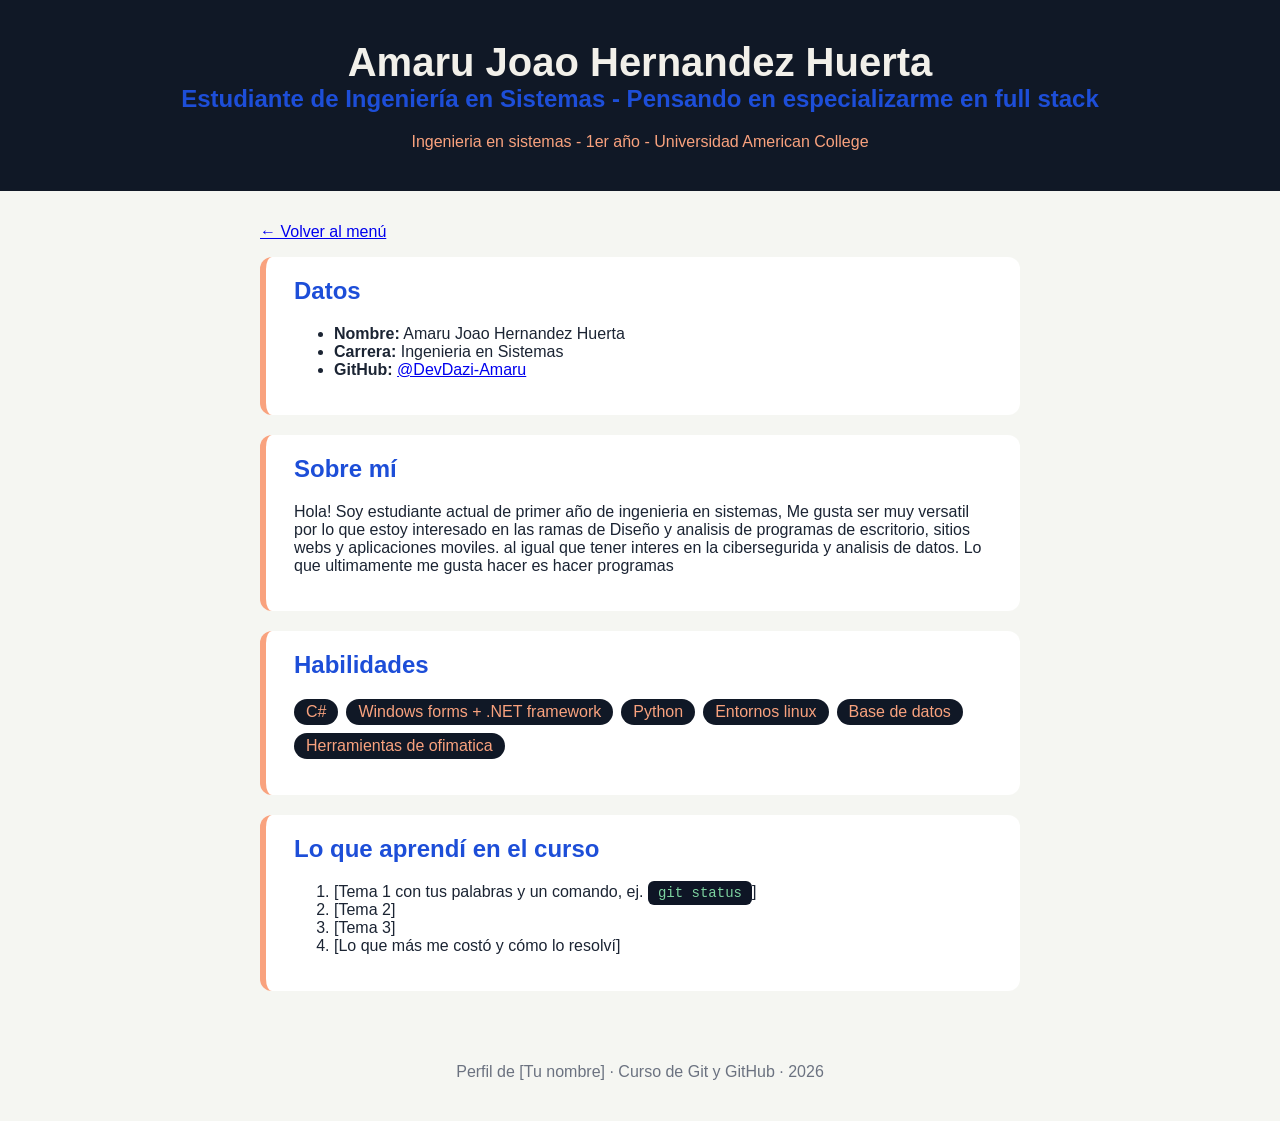
==== estudiantes/amaruhernandez/index.html @ 147267e1 "feat: Añadir seccion de habilidades" ====
<!DOCTYPE html>
<html lang="es">

<head>
    <meta charset="UTF-8">
    <meta name="viewport" content="width=device-width, initial-scale=1">
    <title>Amaru Hernandez</title>
    <link rel="stylesheet" href="../../css/main.css">
    <!-- <link rel="stylesheet" href="estilo.css"> -->
</head>

<body>
    <header>
        <h1>Amaru Joao Hernandez Huerta</h1>
        <h2>Estudiante de Ingeniería en Sistemas - Pensando en especializarme en full stack</h2>
        <p>Ingenieria en sistemas - 1er año - Universidad American College</p>
    </header>
    <main>
        <p><a href="../../">← Volver al menú</a></p>

        <section>
            <h2>Datos</h2>
            <ul>
                <li><strong>Nombre:</strong> Amaru Joao Hernandez Huerta</li>
                <li><strong>Carrera:</strong> Ingenieria en Sistemas</li>
                <li><strong>GitHub:</strong> <a href="https://github.com/DevDazi-Amaru">@DevDazi-Amaru</a></li>
            </ul>
        </section>

        <section>
            <h2>Sobre mí</h2>
            <p>Hola! Soy estudiante actual de primer año de ingenieria en sistemas, Me gusta ser muy versatil por lo que estoy interesado en las ramas de Diseño y analisis de programas de escritorio, sitios webs y aplicaciones moviles. al igual que tener interes en la cibersegurida y analisis de datos. Lo que ultimamente me gusta hacer es hacer programas </p>
        </section>

        <section>
            <h2>Habilidades</h2>
            <ul class="chips">
                <li>C#</li>
                <li>Windows forms + .NET framework</li>
                <li>Python</li>
                <li>Entornos linux</li>
                <li>Base de datos</li>
                <li>Herramientas de ofimatica</li>
            </ul>
        </section>

        <section>
            <h2>Lo que aprendí en el curso</h2>
            <ol>
                <li>[Tema 1 con tus palabras y un comando, ej. <code>git status</code>]</li>
                <li>[Tema 2]</li>
                <li>[Tema 3]</li>
                <li>[Lo que más me costó y cómo lo resolví]</li>
            </ol>
        </section>
    </main>
    <footer>
        <p>Perfil de [Tu nombre] · Curso de Git y GitHub · 2026</p>
    </footer>
</body>

</html>
---- css/main.css ----
body {
    margin: 0;
    font-family: Arial, sans-serif;
    background: #f5f6f2;
    color: #1b2433;
}

header {
    background: #101826;
    color: #f2f0ea;
    padding: 40px 24px;
    text-align: center;
}

header h1 {
    margin: 0;
    font-size: 40px;
}

header p {
    margin: 8px 0 0;
    color: #f9a27e;
}

main {
    max-width: 760px;
    margin: 32px auto;
    padding: 0 16px;
}

section {
    background: #ffffff;
    border-radius: 12px;
    padding: 20px 28px;
    margin-bottom: 20px;
    border-left: 6px solid #f9a27e;
}

h2 {
    color: #1d4ed8;
    margin-top: 0;
}

code {
    background: #0e1525;
    color: #7dd3a0;
    padding: 4px 10px;
    border-radius: 6px;
    font-size: 14px;
}

/* cambios para stash */

footer {
    text-align: center;
    padding: 24px;
    color:
        #6b7280;
}

section:hover {
    box-shadow: 0 6px 18px rgba(0, 0, 0, 0.12);
}

/* menú de perfiles y chips de habilidades */

.menu {
    list-style: none;
    padding: 0;
}

.menu li {
    padding: 10px 0;
    border-bottom: 1px solid #e5e7eb;
}

.menu a {
    font-weight: bold;
    color: #1d4ed8;
}

.menu .pendiente {
    color: #9ca3af;
}

.chips {
    list-style: none;
    padding: 0;
    display: flex;
    flex-wrap: wrap;
    gap: 8px;
}

.chips li {
    background: #101826;
    color: #f9a27e;
    padding: 4px 12px;
    border-radius: 999px;
}
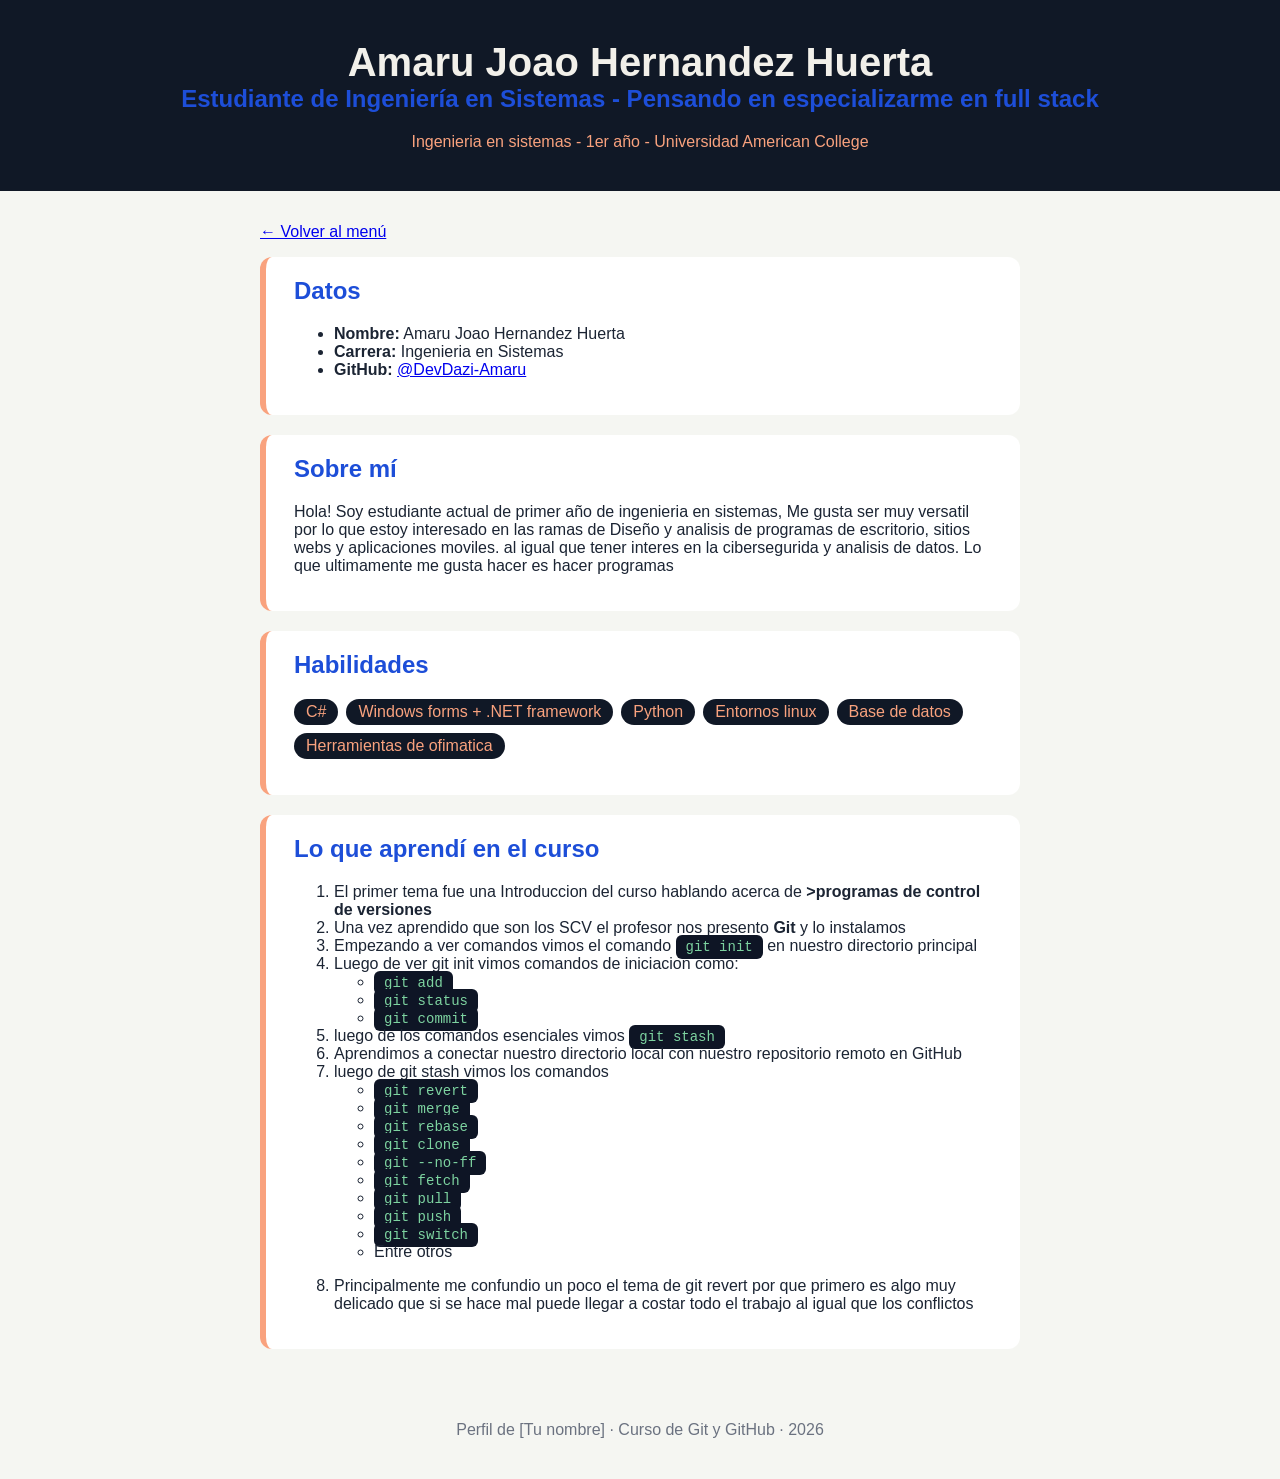
==== commit e337aab8: "feat:Añadir seccion de temas" ====
--- a/estudiantes/amaruhernandez/index.html
+++ b/estudiantes/amaruhernandez/index.html
@@ -29,7 +29,12 @@
 
         <section>
             <h2>Sobre mí</h2>
-            <p>Hola! Soy estudiante actual de primer año de ingenieria en sistemas, Me gusta ser muy versatil por lo que estoy interesado en las ramas de Diseño y analisis de programas de escritorio, sitios webs y aplicaciones moviles. al igual que tener interes en la cibersegurida y analisis de datos. Lo que ultimamente me gusta hacer es hacer programas </p>
+            <p>
+                Hola! Soy estudiante actual de primer año de ingenieria en sistemas, 
+                Me gusta ser muy versatil por lo que estoy interesado en las ramas de Diseño y analisis de programas de escritorio, sitios webs y aplicaciones moviles. 
+                al igual que tener interes en la cibersegurida y analisis de datos. 
+                Lo que ultimamente me gusta hacer es hacer programas 
+            </p>
         </section>
 
         <section>
@@ -47,10 +52,61 @@
         <section>
             <h2>Lo que aprendí en el curso</h2>
             <ol>
-                <li>[Tema 1 con tus palabras y un comando, ej. <code>git status</code>]</li>
-                <li>[Tema 2]</li>
-                <li>[Tema 3]</li>
-                <li>[Lo que más me costó y cómo lo resolví]</li>
+                <li>El primer tema fue una Introduccion del curso hablando acerca de <b>>programas de control de versiones</b> </li>
+                <li>Una vez aprendido que son los SCV el profesor nos presento <b>Git</b> y lo instalamos</li>
+                <li>Empezando a ver comandos vimos el comando <code>git init</code> en nuestro directorio principal</li>
+                <li>
+                    Luego de ver git init vimos comandos de iniciacion como: 
+                    <ul>
+                        <li>
+                            <code>git add</code>
+                        </li>
+                        <li>
+                            <code>git status</code>
+                        </li>
+                        <li>
+                            <code>git commit</code>
+                        </li>
+                    </ul>
+                </li>
+                <li>luego de los comandos esenciales vimos <code>git stash</code></li>
+                <li>Aprendimos a conectar nuestro directorio local con nuestro repositorio remoto en GitHub</li>
+                <li>
+                    luego de git stash vimos los comandos 
+                    <ul>
+                        <li>
+                            <code>git revert</code>
+                        </li>
+                        <li>
+                            <code>git merge</code>
+                        </li>
+                        <li>
+                            <code>git rebase</code>
+                        </li>
+                        <li>
+                            <code>git clone</code>
+                        </li>
+                        <li>
+                            <code>git --no-ff</code>
+                        </li>
+                        <li>
+                            <code>git fetch</code>
+                        </li>
+                        <li>
+                            <code>git pull</code>
+                        </li>
+                        <li>
+                            <code>git push</code>
+                        </li>
+                        <li>
+                            <code>git switch</code>
+                        </li>
+                        <li>
+                            Entre otros
+                        </li>
+                    </ul>
+                </li>
+                <li><p>Principalmente me confundio un poco el tema de git revert por que primero es algo muy delicado que si se hace mal puede llegar a costar todo el trabajo al igual que los conflictos</p></li>
             </ol>
         </section>
     </main>
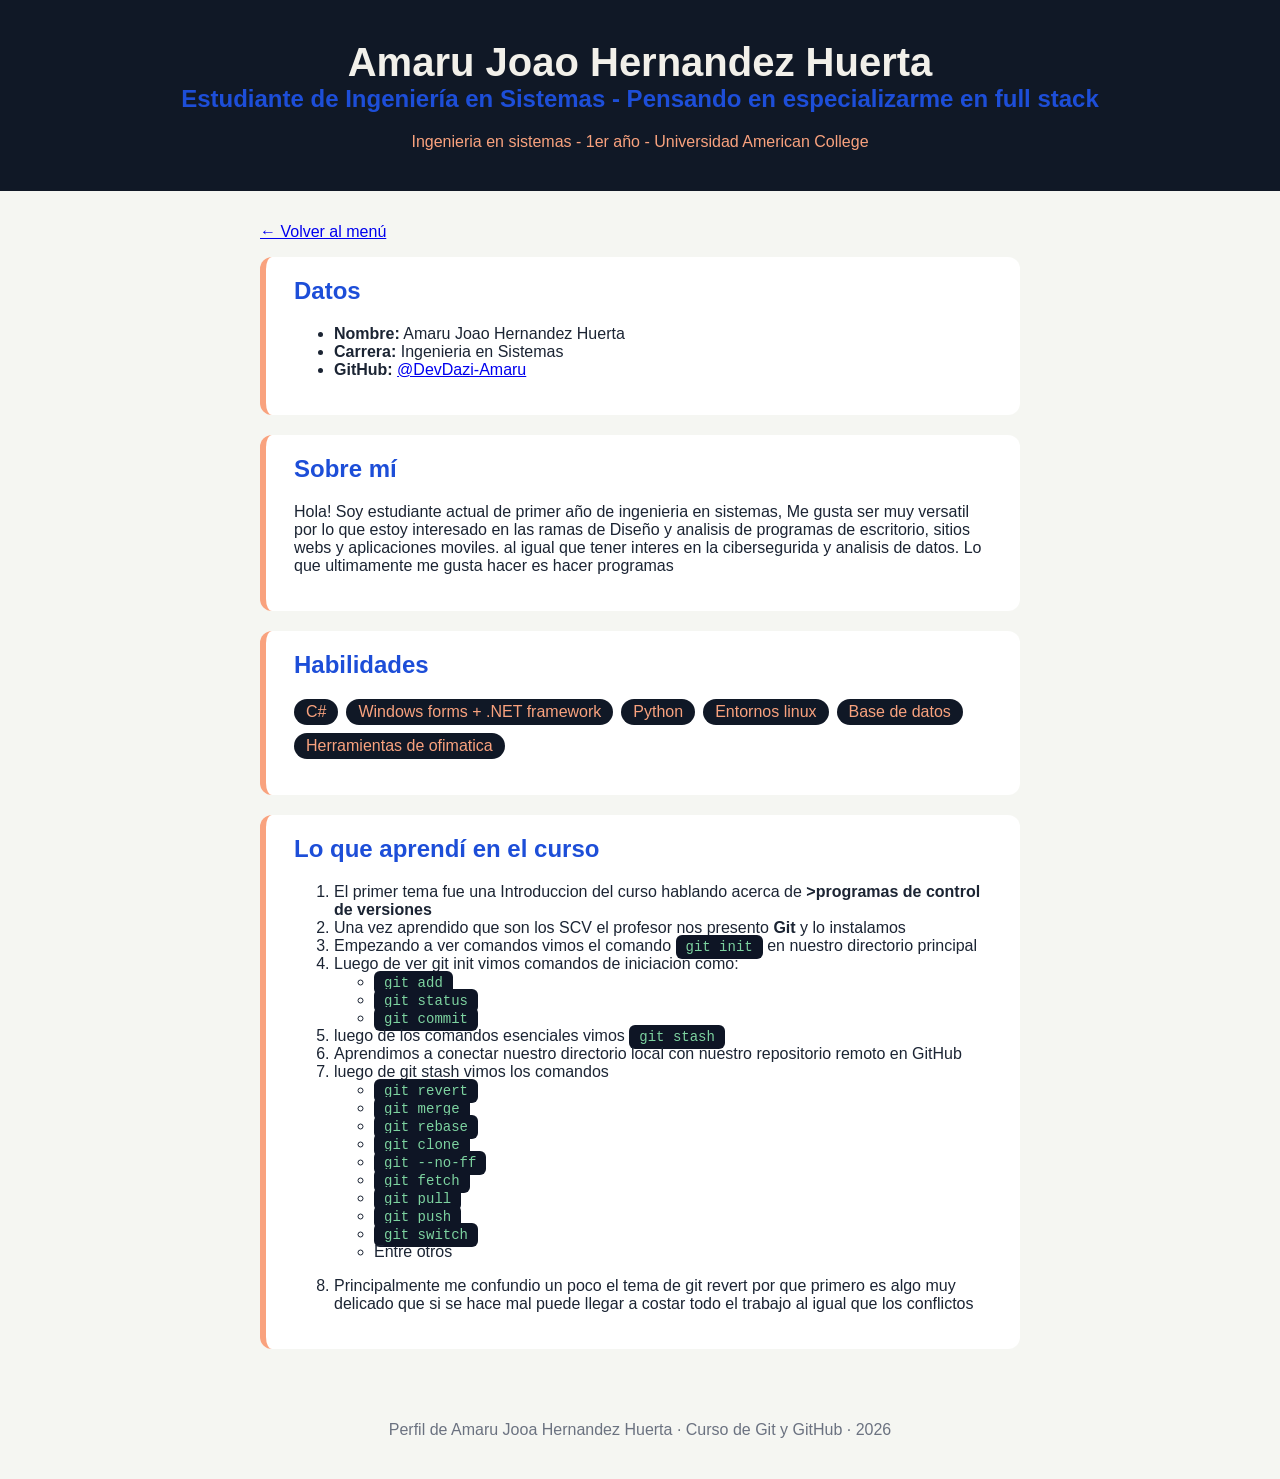
==== commit c5848cb6: "feat: Añadir footer" ====
--- a/estudiantes/amaruhernandez/index.html
+++ b/estudiantes/amaruhernandez/index.html
@@ -111,7 +111,7 @@
         </section>
     </main>
     <footer>
-        <p>Perfil de [Tu nombre] · Curso de Git y GitHub · 2026</p>
+        <p>Perfil de Amaru Jooa Hernandez Huerta · Curso de Git y GitHub · 2026</p>
     </footer>
 </body>
 
